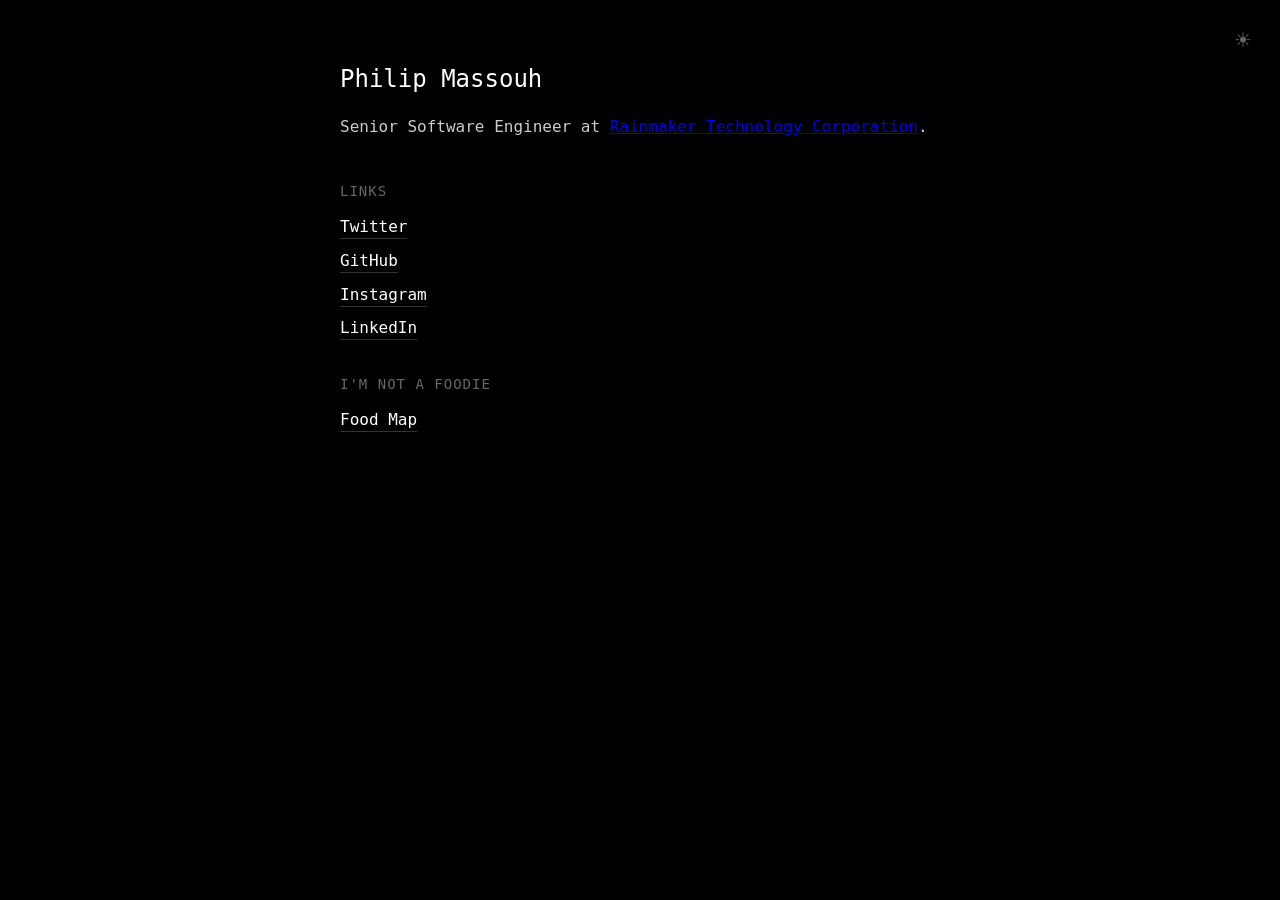
==== index.html @ 9aa5f3e6 "v1" ====
<!DOCTYPE html>
<html lang="en">
<head>
  <meta charset="UTF-8">
  <meta name="viewport" content="width=device-width, initial-scale=1.0">
  <title>Philip Massouh</title>
  <style>
    * {
      margin: 0;
      padding: 0;
      box-sizing: border-box;
    }

    body {
      background: #000;
      color: #fff;
      font-family: "SF Mono", "Monaco", "Inconsolata", "Fira Mono", "Droid Sans Mono", "Source Code Pro", monospace;
      font-size: 16px;
      line-height: 1.6;
      padding: 60px 20px;
    }

    .container {
      max-width: 600px;
      margin: 0 auto;
    }

    .intro {
      margin-bottom: 40px;
    }

    .intro h1 {
      font-size: 24px;
      font-weight: normal;
      margin-bottom: 16px;
    }

    .intro p {
      color: #ccc;
    }

    .section {
      margin-bottom: 32px;
    }

    .section h2 {
      font-size: 14px;
      font-weight: normal;
      color: #666;
      text-transform: uppercase;
      letter-spacing: 1px;
      margin-bottom: 12px;
    }

    .links {
      list-style: none;
    }

    .links li {
      margin-bottom: 8px;
    }

    .links a {
      color: #fff;
      text-decoration: none;
      border-bottom: 1px solid #333;
      padding-bottom: 2px;
      transition: border-color 0.2s;
    }

    .links a:hover {
      border-color: #fff;
    }

    .light-mode-btn {
      position: fixed;
      top: 20px;
      right: 20px;
      background: none;
      color: #666;
      border: none;
      padding: 8px;
      font-size: 20px;
      cursor: pointer;
      transition: color 0.2s;
    }

    .light-mode-btn:hover {
      color: #fff;
    }

    .modal-overlay {
      display: none;
      position: fixed;
      top: 0;
      left: 0;
      width: 100%;
      height: 100%;
      background: rgba(0, 0, 0, 0.8);
      justify-content: center;
      align-items: center;
    }

    .modal-overlay.show {
      display: flex;
    }

    .modal {
      background: #111;
      border: 1px solid #333;
      padding: 40px 60px;
      text-align: center;
      font-size: 24px;
    }
  </style>
</head>
<body>
  <div class="container">
    <div class="intro">
      <h1>Philip Massouh</h1>
      <p>Senior Software Engineer at <a href="https://www.rainmaker.com/">Rainmaker Technology Corporation</a>.</p>
    </div>

    <div class="section">
      <h2>Links</h2>
      <ul class="links">
        <li><a href="https://twitter.com/philipmassouh">Twitter</a></li>
        <li><a href="https://github.com/philipmassouh">GitHub</a></li>
        <li><a href="https://instagram.com/philipmassouh">Instagram</a></li>
        <li><a href="https://linkedin.com/in/philipmassouh">LinkedIn</a></li>
      </ul>
    </div>

    <div class="section">
      <h2>I'm not a foodie</h2>
      <ul class="links">
        <li><a href="https://philipmassouh.com/food">Food Map</a></li>
      </ul>
    </div>
  </div>

  <button class="light-mode-btn" onclick="document.getElementById('modal').classList.add('show')">☀</button>

  <div id="modal" class="modal-overlay" onclick="this.classList.remove('show')">
    <div class="modal">no</div>
  </div>
</body>
</html>
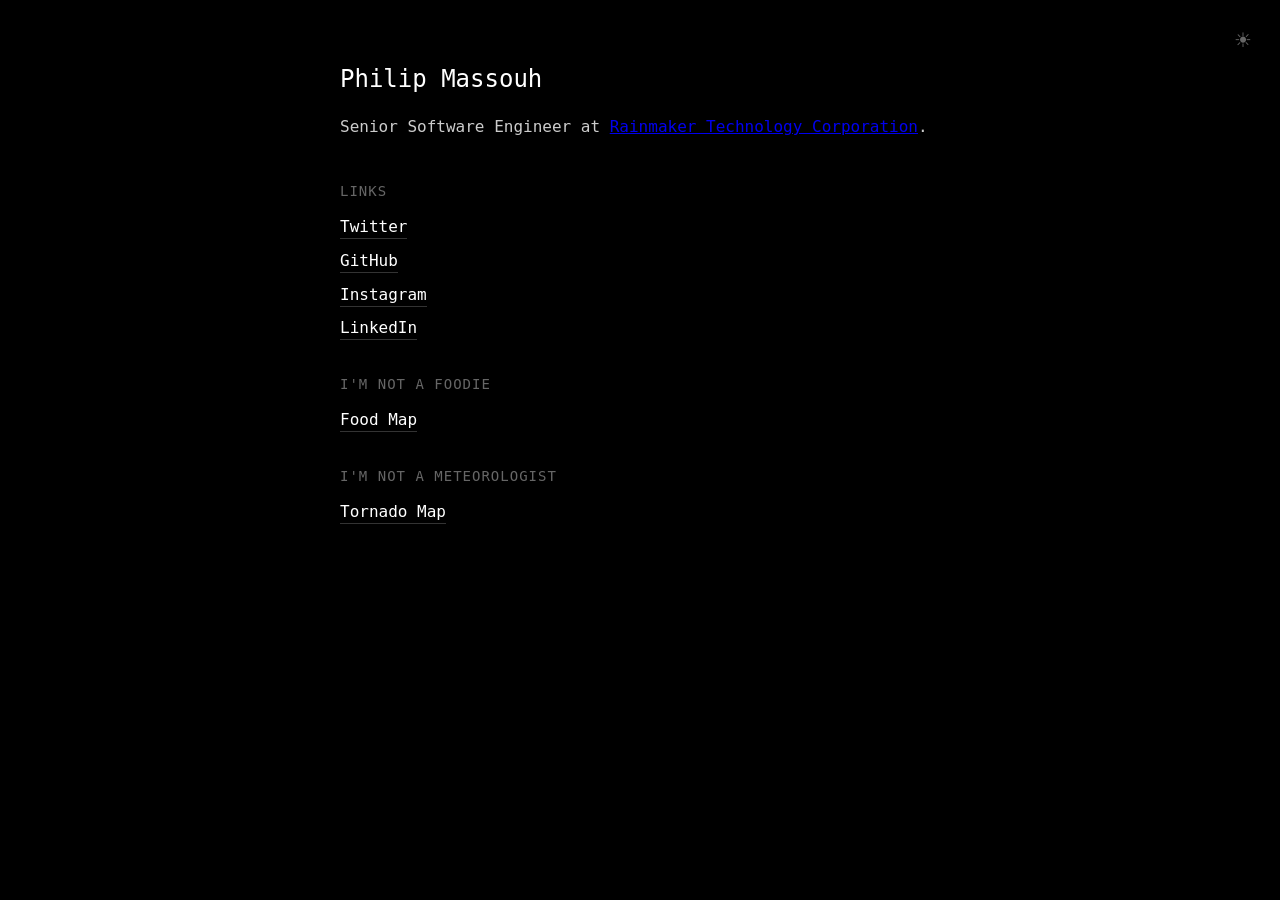
==== commit 06ea8815: "Add tornado map link to main page Co-Authored-By: Claude Fable 5 <noreply@anthropic.com> Claude-Sess" ====
--- a/index.html
+++ b/index.html
@@ -137,6 +137,13 @@
         <li><a href="https://philipmassouh.com/food">Food Map</a></li>
       </ul>
     </div>
+
+    <div class="section">
+      <h2>I'm not a meteorologist</h2>
+      <ul class="links">
+        <li><a href="https://philipmassouh.com/tornado">Tornado Map</a></li>
+      </ul>
+    </div>
   </div>
 
   <button class="light-mode-btn" onclick="document.getElementById('modal').classList.add('show')">☀</button>
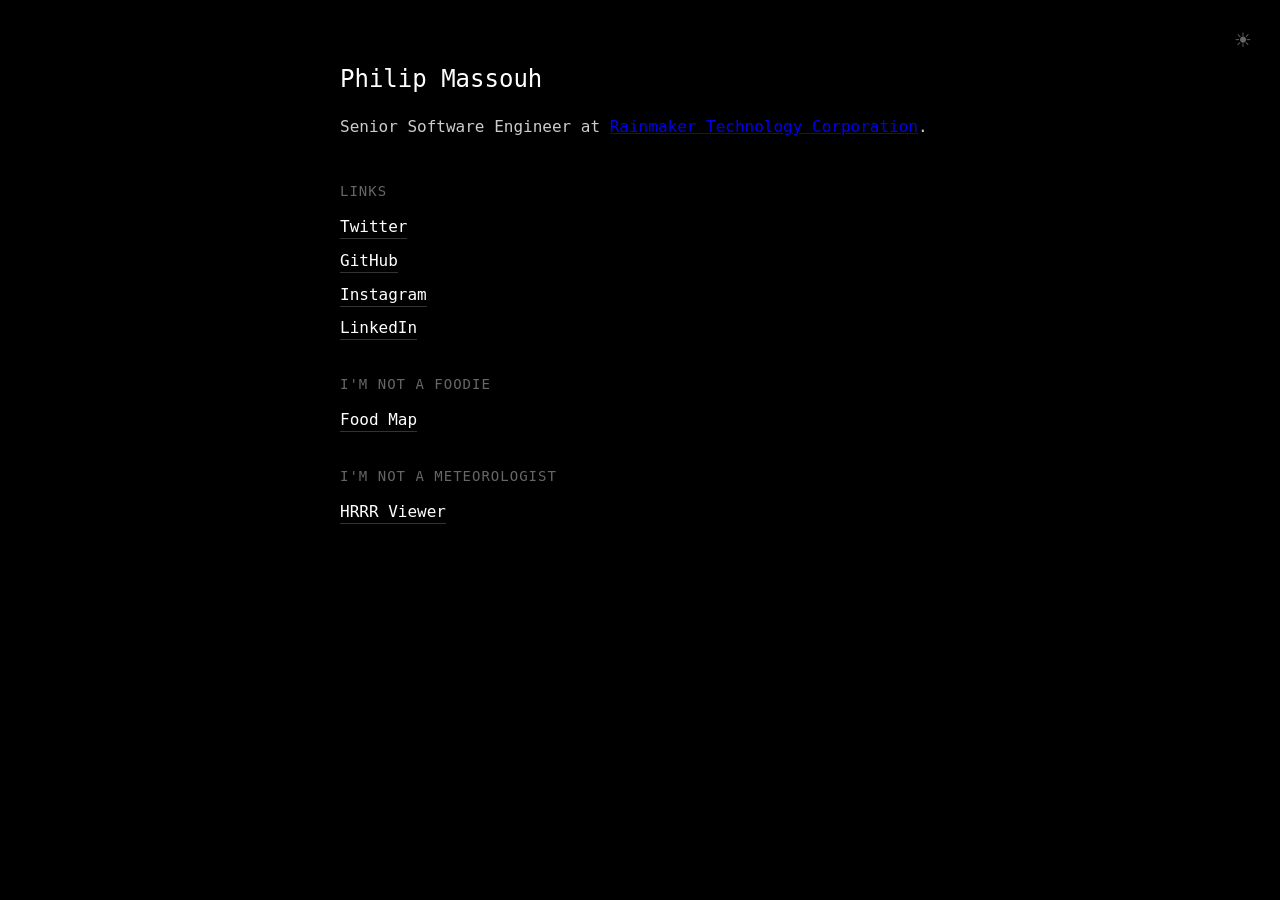
==== commit cc400a87: "Turn the tornado viewer into a general HRRR viewer at /hrrr" ====
--- a/index.html
+++ b/index.html
@@ -141,7 +141,7 @@
     <div class="section">
       <h2>I'm not a meteorologist</h2>
       <ul class="links">
-        <li><a href="https://philipmassouh.com/tornado">Tornado Map</a></li>
+        <li><a href="https://philipmassouh.com/hrrr">HRRR Viewer</a></li>
       </ul>
     </div>
   </div>
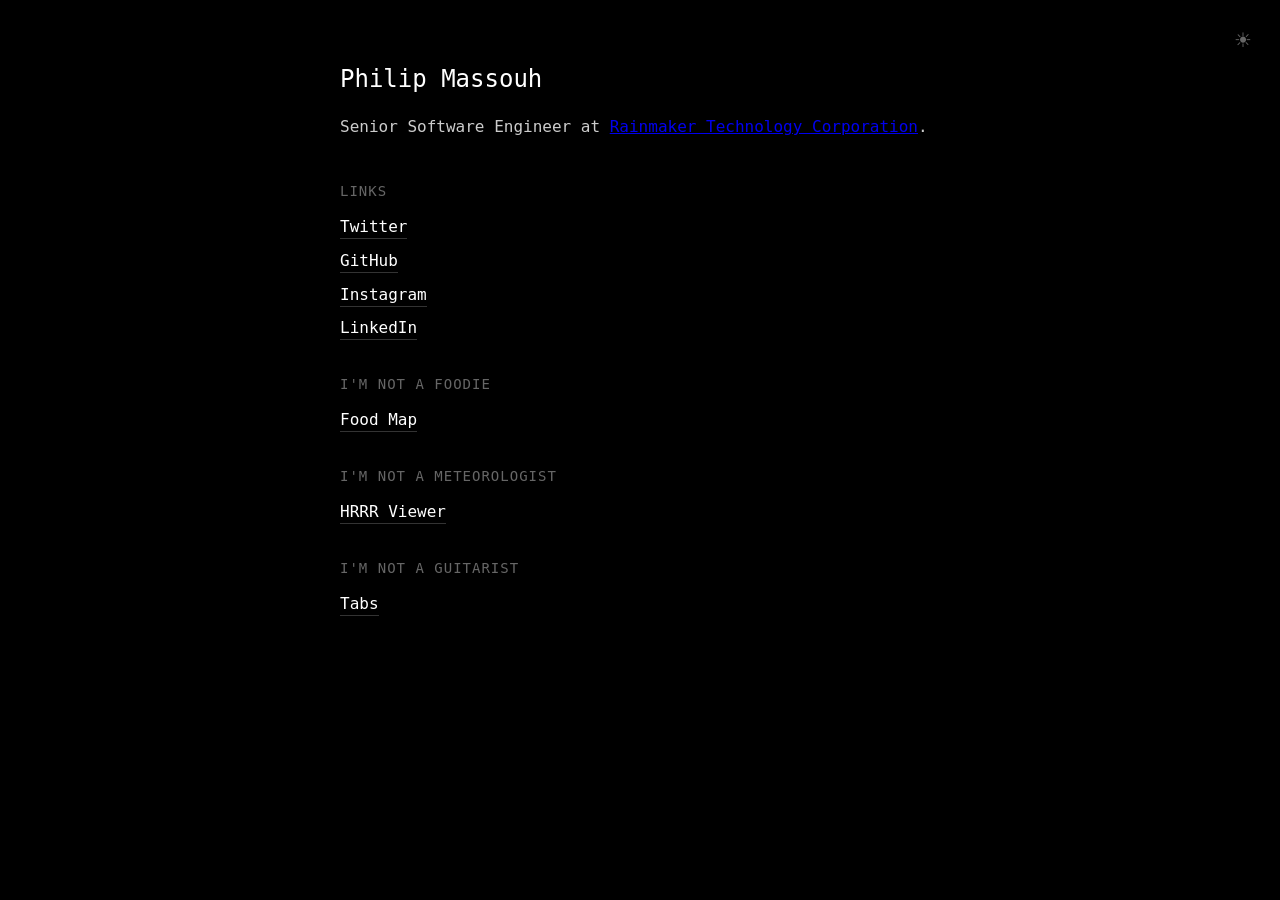
==== commit be7e4540: "Add a public tabs page backed by the ug-tabs database /tabs searches ~1M tabs by song or artist, sho" ====
--- a/index.html
+++ b/index.html
@@ -144,6 +144,13 @@
         <li><a href="https://philipmassouh.com/hrrr">HRRR Viewer</a></li>
       </ul>
     </div>
+
+    <div class="section">
+      <h2>I'm not a guitarist</h2>
+      <ul class="links">
+        <li><a href="https://philipmassouh.com/tabs/">Tabs</a></li>
+      </ul>
+    </div>
   </div>
 
   <button class="light-mode-btn" onclick="document.getElementById('modal').classList.add('show')">☀</button>
